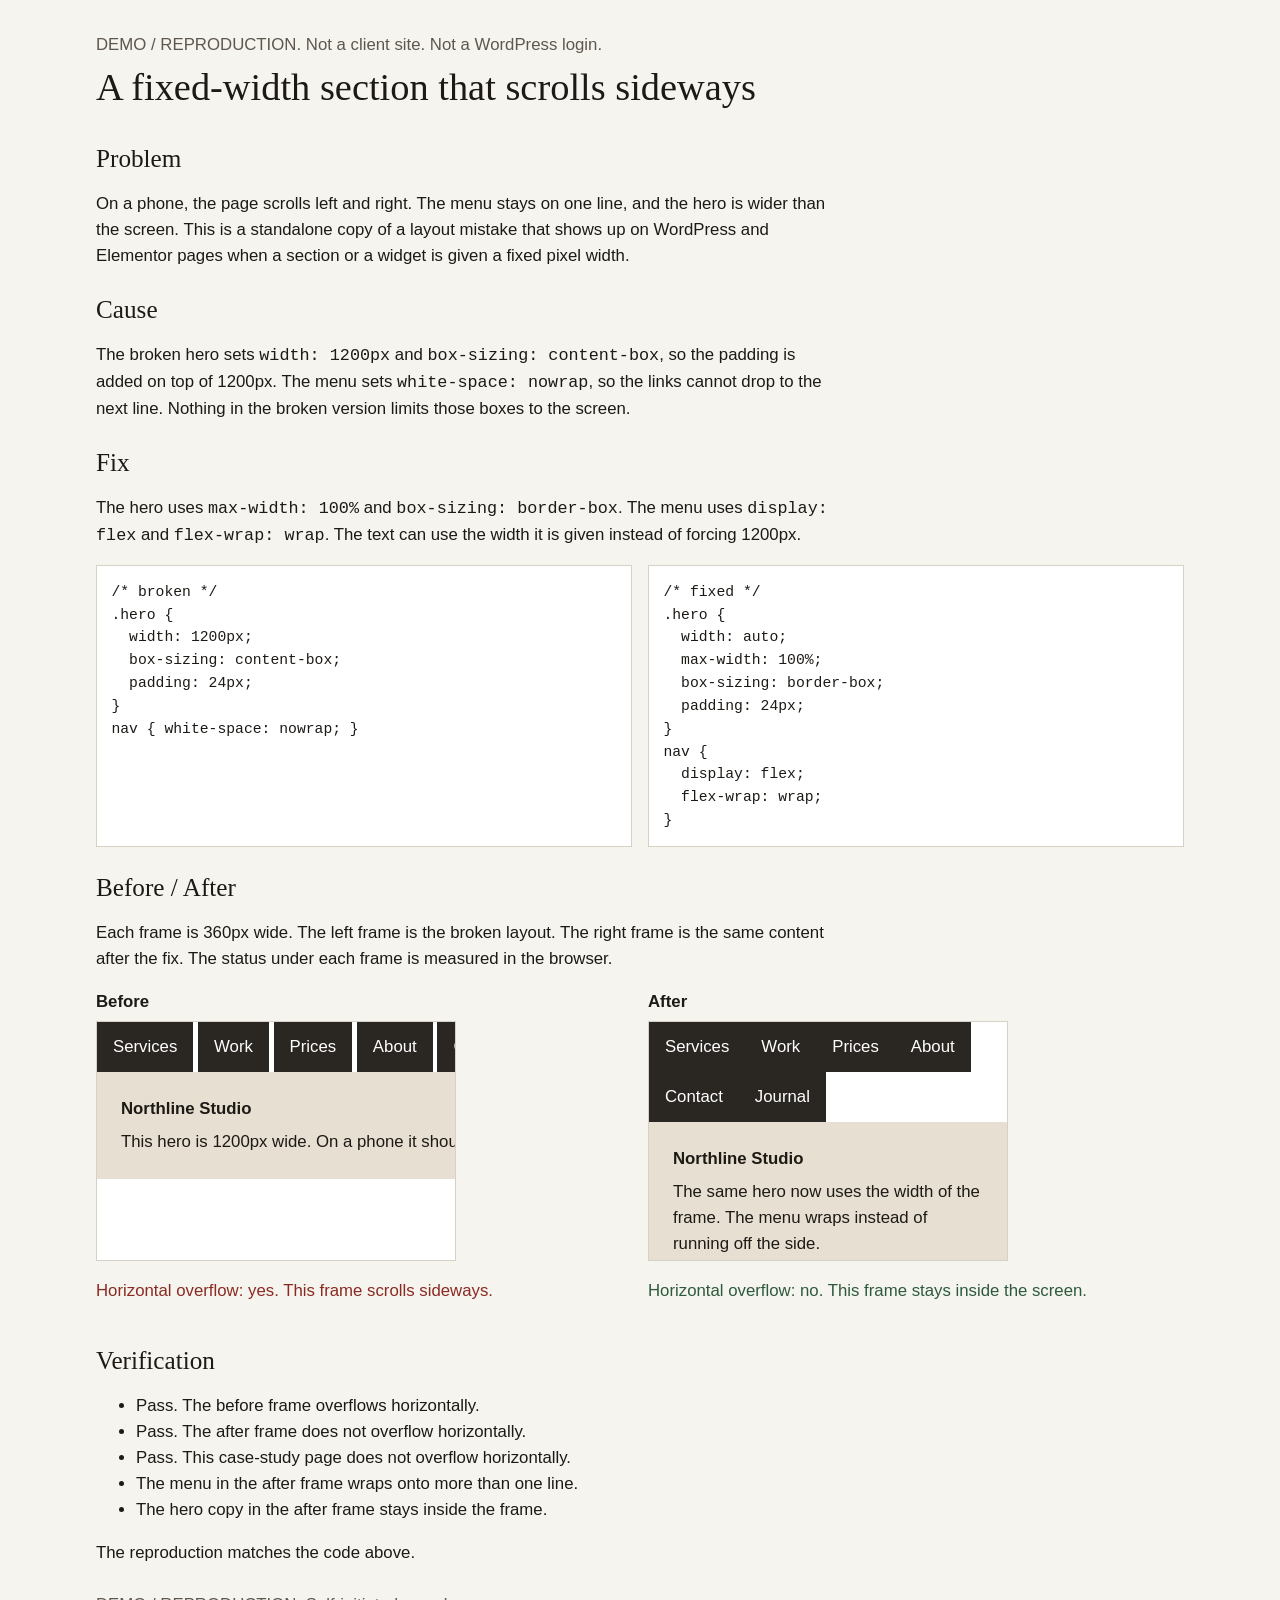
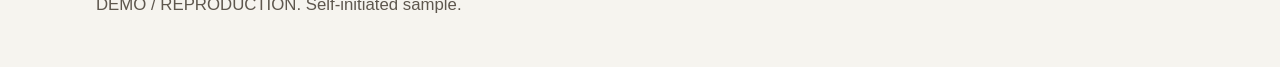
==== index.html @ 4052cf70 "Add a self-initiated responsive overflow reproduction. Co-authored-by: Cursor <cursoragent@cursor.co" ====
<!DOCTYPE html>
<html lang="en">
<head>
  <meta charset="utf-8">
  <meta name="viewport" content="width=device-width, initial-scale=1">
  <title>DEMO / REPRODUCTION — Responsive overflow fix</title>
  <link rel="stylesheet" href="styles.css">
</head>
<body>
  <a class="skip" href="#main">Skip to content</a>
  <header class="top">
    <div class="wrap">
      <p class="label">DEMO / REPRODUCTION. Not a client site. Not a WordPress login.</p>
      <h1>A fixed-width section that scrolls sideways</h1>
    </div>
  </header>
  <main id="main" class="wrap">
    <section>
      <h2>Problem</h2>
      <p>On a phone, the page scrolls left and right. The menu stays on one line, and the hero is wider than the screen. This is a standalone copy of a layout mistake that shows up on WordPress and Elementor pages when a section or a widget is given a fixed pixel width.</p>
    </section>
    <section>
      <h2>Cause</h2>
      <p>The broken hero sets <code>width: 1200px</code> and <code>box-sizing: content-box</code>, so the padding is added on top of 1200px. The menu sets <code>white-space: nowrap</code>, so the links cannot drop to the next line. Nothing in the broken version limits those boxes to the screen.</p>
    </section>
    <section>
      <h2>Fix</h2>
      <p>The hero uses <code>max-width: 100%</code> and <code>box-sizing: border-box</code>. The menu uses <code>display: flex</code> and <code>flex-wrap: wrap</code>. The text can use the width it is given instead of forcing 1200px.</p>
      <div class="code-grid">
        <pre><code>/* broken */
.hero {
  width: 1200px;
  box-sizing: content-box;
  padding: 24px;
}
nav { white-space: nowrap; }</code></pre>
        <pre><code>/* fixed */
.hero {
  width: auto;
  max-width: 100%;
  box-sizing: border-box;
  padding: 24px;
}
nav {
  display: flex;
  flex-wrap: wrap;
}</code></pre>
      </div>
    </section>
    <section>
      <h2>Before / After</h2>
      <p>Each frame is 360px wide. The left frame is the broken layout. The right frame is the same content after the fix. The status under each frame is measured in the browser.</p>
      <div class="pair">
        <figure>
          <figcaption>Before</figcaption>
          <div class="frame" id="broken-frame" data-mode="broken" tabindex="0" aria-label="Broken layout, sideways scroll expected">
            <div class="mock">
              <nav>
                <a href="#main">Services</a>
                <a href="#main">Work</a>
                <a href="#main">Prices</a>
                <a href="#main">About</a>
                <a href="#main">Contact</a>
                <a href="#main">Journal</a>
              </nav>
              <div class="hero">
                <strong>Northline Studio</strong>
                <p>This hero is 1200px wide. On a phone it should stay inside the screen. In this frame it does not.</p>
              </div>
            </div>
          </div>
          <p class="status" id="broken-status">Measuring…</p>
        </figure>
        <figure>
          <figcaption>After</figcaption>
          <div class="frame" id="fixed-frame" data-mode="fixed" tabindex="0" aria-label="Fixed layout, no sideways scroll expected">
            <div class="mock">
              <nav>
                <a href="#main">Services</a>
                <a href="#main">Work</a>
                <a href="#main">Prices</a>
                <a href="#main">About</a>
                <a href="#main">Contact</a>
                <a href="#main">Journal</a>
              </nav>
              <div class="hero">
                <strong>Northline Studio</strong>
                <p>The same hero now uses the width of the frame. The menu wraps instead of running off the side.</p>
              </div>
            </div>
          </div>
          <p class="status" id="fixed-status">Measuring…</p>
        </figure>
      </div>
    </section>
    <section>
      <h2>Verification</h2>
      <ul>
        <li id="check-broken">Before frame overflows horizontally.</li>
        <li id="check-fixed">After frame does not overflow horizontally.</li>
        <li id="check-page">This case-study page itself does not overflow horizontally.</li>
        <li>The menu in the after frame wraps onto more than one line.</li>
        <li>The hero copy in the after frame stays inside the frame.</li>
      </ul>
      <p id="summary"></p>
    </section>
  </main>
  <footer class="wrap">
    <p>DEMO / REPRODUCTION. Self-initiated sample.</p>
  </footer>
  <script src="check.js"></script>
</body>
</html>
---- styles.css ----
:root {
  --paper: #f6f4ef;
  --ink: #1d1a16;
  --muted: #5e574e;
  --line: #d7d0c4;
  --bad: #8a2a22;
  --good: #2d5a3d;
}

* { box-sizing: border-box; }

html, body { max-width: 100%; overflow-x: clip; }

body {
  margin: 0;
  background: var(--paper);
  color: var(--ink);
  font: 1.05rem/1.55 "Segoe UI", sans-serif;
}

.skip {
  position: absolute;
  left: 0.75rem;
  top: -3rem;
  background: var(--ink);
  color: var(--paper);
  padding: 0.35rem 0.6rem;
}

.skip:focus { top: 0.75rem; }

.wrap {
  width: min(68rem, calc(100% - 2rem));
  margin-inline: auto;
}

.top { padding: 2rem 0 0.5rem; }

.label { color: var(--muted); margin: 0 0 0.4rem; }

h1, h2 {
  font-family: Georgia, "Times New Roman", serif;
  font-weight: 500;
  line-height: 1.2;
}

h1 { font-size: clamp(1.8rem, 3vw, 2.6rem); margin: 0; }

h2 { margin: 0 0 0.4rem; }

section { margin: 1.6rem 0; min-width: 0; }

p { max-width: 46rem; }

.code-grid, .pair {
  display: grid;
  grid-template-columns: repeat(2, minmax(0, 1fr));
  gap: 1rem;
  min-width: 0;
  max-width: 100%;
}

pre {
  margin: 0;
  min-width: 0;
  max-width: 100%;
  padding: 0.9rem;
  background: #fff;
  border: 1px solid var(--line);
  overflow-x: auto;
  font-size: 0.92rem;
}

figure { margin: 0; min-width: 0; max-width: 100%; }

figcaption { margin-bottom: 0.4rem; font-weight: 700; }

.frame {
  width: min(360px, 100%);
  max-width: 100%;
  min-width: 0;
  height: 240px;
  overflow: auto;
  background: #fff;
  border: 1px solid var(--line);
}

.mock nav a {
  color: #fff;
  background: #2a2723;
  text-decoration: none;
  padding: 12px 16px;
  display: inline-block;
}

.frame[data-mode="broken"] nav { white-space: nowrap; }

.frame[data-mode="broken"] .hero {
  width: 1200px;
  box-sizing: content-box;
  padding: 24px;
  background: #e6dfd2;
}

.frame[data-mode="fixed"] nav {
  display: flex;
  flex-wrap: wrap;
}

.frame[data-mode="fixed"] .hero {
  width: auto;
  max-width: 100%;
  box-sizing: border-box;
  padding: 24px;
  background: #e6dfd2;
}

.hero p { margin: 0.4rem 0 0; max-width: none; }

.status { color: var(--muted); }

.status.bad { color: var(--bad); }

.status.good { color: var(--good); }

footer { color: var(--muted); padding-bottom: 2rem; }

a:focus-visible, .frame:focus-visible {
  outline: 2px solid var(--ink);
  outline-offset: 2px;
}

@media (max-width: 800px) {
  .code-grid, .pair { grid-template-columns: 1fr; }
}
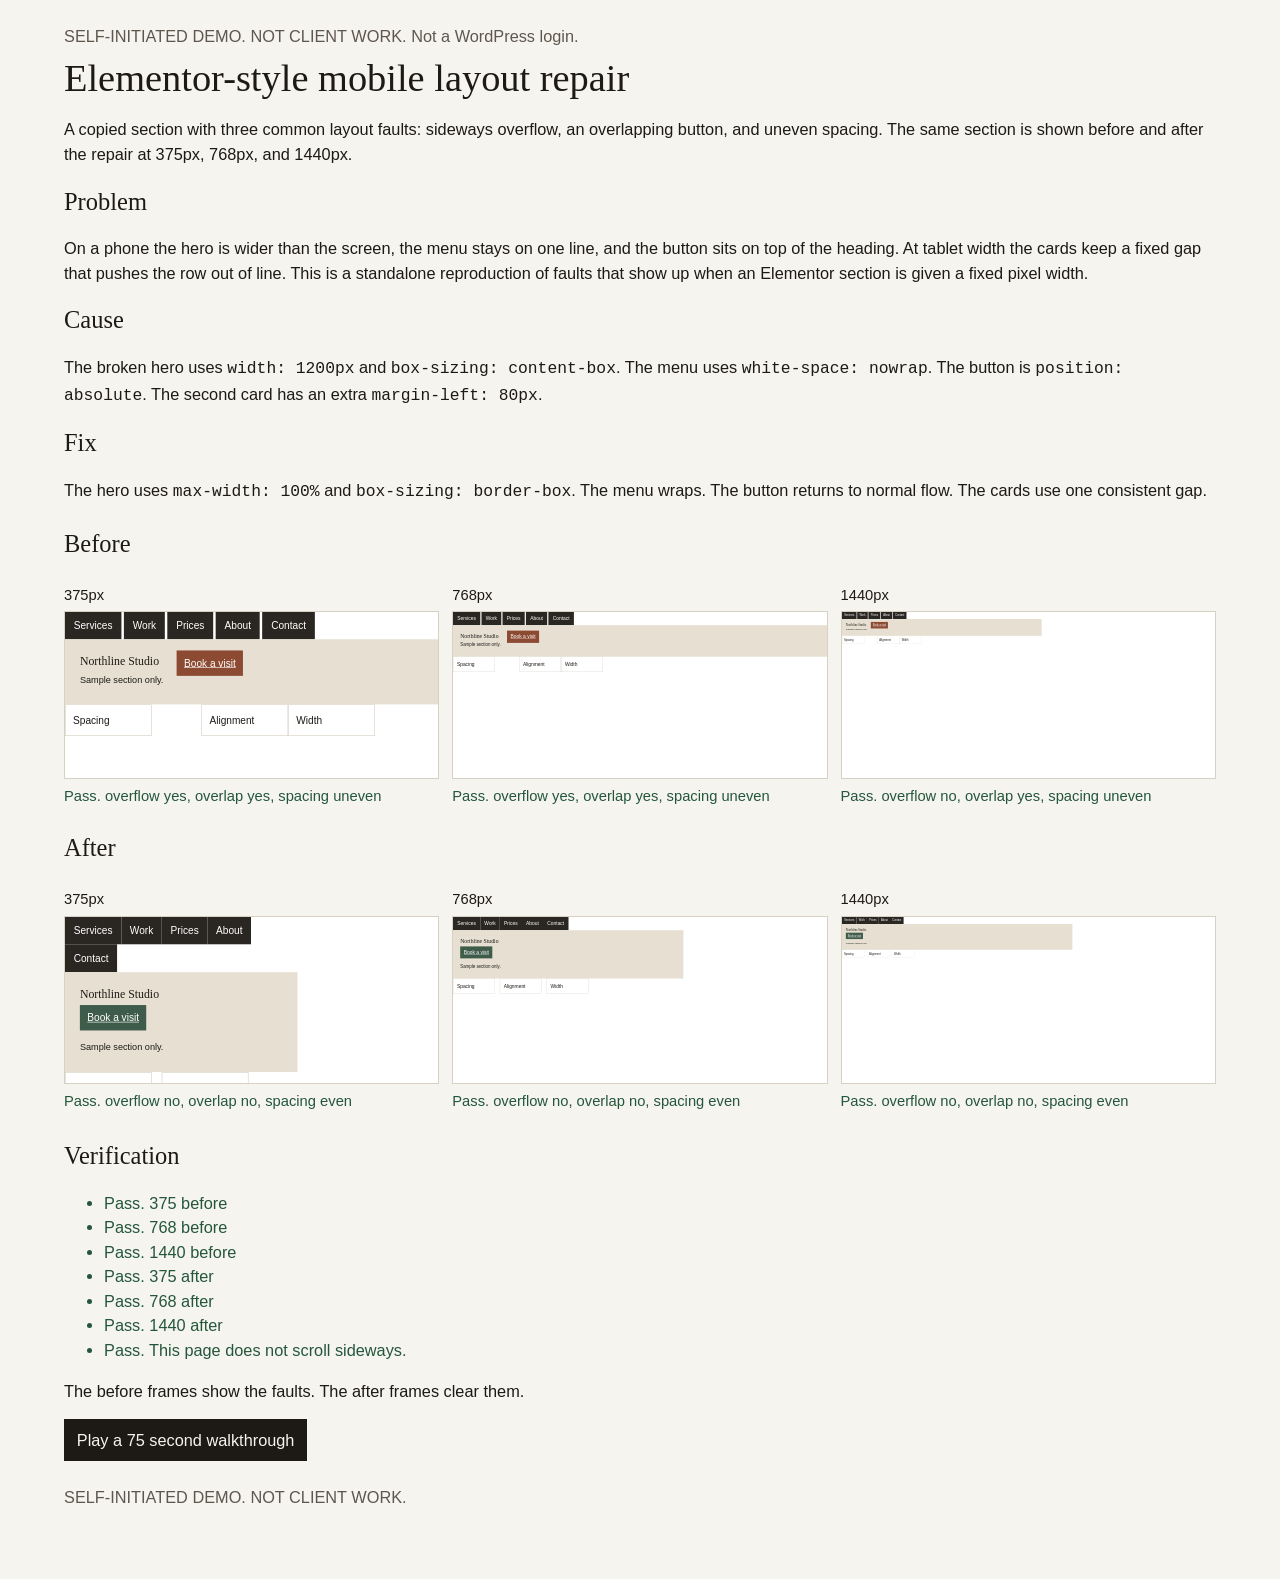
==== commit 03c94276: "Show the layout repair at phone, tablet, and desktop widths. The demo now records overflow, overlap," ====
--- a/index.html
+++ b/index.html
@@ -3,111 +3,63 @@
 <head>
   <meta charset="utf-8">
   <meta name="viewport" content="width=device-width, initial-scale=1">
-  <title>DEMO / REPRODUCTION — Responsive overflow fix</title>
+  <title>SELF-INITIATED DEMO — Elementor-style mobile layout repair</title>
   <link rel="stylesheet" href="styles.css">
 </head>
 <body>
   <a class="skip" href="#main">Skip to content</a>
   <header class="top">
-    <div class="wrap">
-      <p class="label">DEMO / REPRODUCTION. Not a client site. Not a WordPress login.</p>
-      <h1>A fixed-width section that scrolls sideways</h1>
-    </div>
+    <p class="label">SELF-INITIATED DEMO. NOT CLIENT WORK. Not a WordPress login.</p>
+    <h1>Elementor-style mobile layout repair</h1>
+    <p>A copied section with three common layout faults: sideways overflow, an overlapping button, and uneven spacing. The same section is shown before and after the repair at 375px, 768px, and 1440px.</p>
   </header>
-  <main id="main" class="wrap">
-    <section>
+  <main id="main">
+    <section class="wrap">
       <h2>Problem</h2>
-      <p>On a phone, the page scrolls left and right. The menu stays on one line, and the hero is wider than the screen. This is a standalone copy of a layout mistake that shows up on WordPress and Elementor pages when a section or a widget is given a fixed pixel width.</p>
+      <p>On a phone the hero is wider than the screen, the menu stays on one line, and the button sits on top of the heading. At tablet width the cards keep a fixed gap that pushes the row out of line. This is a standalone reproduction of faults that show up when an Elementor section is given a fixed pixel width.</p>
+      <h2>Cause</h2>
+      <p>The broken hero uses <code>width: 1200px</code> and <code>box-sizing: content-box</code>. The menu uses <code>white-space: nowrap</code>. The button is <code>position: absolute</code>. The second card has an extra <code>margin-left: 80px</code>.</p>
+      <h2>Fix</h2>
+      <p>The hero uses <code>max-width: 100%</code> and <code>box-sizing: border-box</code>. The menu wraps. The button returns to normal flow. The cards use one consistent gap.</p>
     </section>
-    <section>
-      <h2>Cause</h2>
-      <p>The broken hero sets <code>width: 1200px</code> and <code>box-sizing: content-box</code>, so the padding is added on top of 1200px. The menu sets <code>white-space: nowrap</code>, so the links cannot drop to the next line. Nothing in the broken version limits those boxes to the screen.</p>
+    <section class="wrap">
+      <h2>Before</h2>
+      <div class="board" id="before-board" data-mode="broken"></div>
+      <h2>After</h2>
+      <div class="board" id="after-board" data-mode="fixed"></div>
     </section>
-    <section>
-      <h2>Fix</h2>
-      <p>The hero uses <code>max-width: 100%</code> and <code>box-sizing: border-box</code>. The menu uses <code>display: flex</code> and <code>flex-wrap: wrap</code>. The text can use the width it is given instead of forcing 1200px.</p>
-      <div class="code-grid">
-        <pre><code>/* broken */
-.hero {
-  width: 1200px;
-  box-sizing: content-box;
-  padding: 24px;
-}
-nav { white-space: nowrap; }</code></pre>
-        <pre><code>/* fixed */
-.hero {
-  width: auto;
-  max-width: 100%;
-  box-sizing: border-box;
-  padding: 24px;
-}
-nav {
-  display: flex;
-  flex-wrap: wrap;
-}</code></pre>
-      </div>
-    </section>
-    <section>
-      <h2>Before / After</h2>
-      <p>Each frame is 360px wide. The left frame is the broken layout. The right frame is the same content after the fix. The status under each frame is measured in the browser.</p>
-      <div class="pair">
-        <figure>
-          <figcaption>Before</figcaption>
-          <div class="frame" id="broken-frame" data-mode="broken" tabindex="0" aria-label="Broken layout, sideways scroll expected">
-            <div class="mock">
-              <nav>
-                <a href="#main">Services</a>
-                <a href="#main">Work</a>
-                <a href="#main">Prices</a>
-                <a href="#main">About</a>
-                <a href="#main">Contact</a>
-                <a href="#main">Journal</a>
-              </nav>
-              <div class="hero">
-                <strong>Northline Studio</strong>
-                <p>This hero is 1200px wide. On a phone it should stay inside the screen. In this frame it does not.</p>
-              </div>
-            </div>
-          </div>
-          <p class="status" id="broken-status">Measuring…</p>
-        </figure>
-        <figure>
-          <figcaption>After</figcaption>
-          <div class="frame" id="fixed-frame" data-mode="fixed" tabindex="0" aria-label="Fixed layout, no sideways scroll expected">
-            <div class="mock">
-              <nav>
-                <a href="#main">Services</a>
-                <a href="#main">Work</a>
-                <a href="#main">Prices</a>
-                <a href="#main">About</a>
-                <a href="#main">Contact</a>
-                <a href="#main">Journal</a>
-              </nav>
-              <div class="hero">
-                <strong>Northline Studio</strong>
-                <p>The same hero now uses the width of the frame. The menu wraps instead of running off the side.</p>
-              </div>
-            </div>
-          </div>
-          <p class="status" id="fixed-status">Measuring…</p>
-        </figure>
-      </div>
-    </section>
-    <section>
+    <section class="wrap">
       <h2>Verification</h2>
-      <ul>
-        <li id="check-broken">Before frame overflows horizontally.</li>
-        <li id="check-fixed">After frame does not overflow horizontally.</li>
-        <li id="check-page">This case-study page itself does not overflow horizontally.</li>
-        <li>The menu in the after frame wraps onto more than one line.</li>
-        <li>The hero copy in the after frame stays inside the frame.</li>
-      </ul>
+      <ul id="checks"></ul>
       <p id="summary"></p>
+      <button type="button" id="play">Play a 75 second walkthrough</button>
+      <p id="walk" aria-live="polite"></p>
     </section>
   </main>
   <footer class="wrap">
-    <p>DEMO / REPRODUCTION. Self-initiated sample.</p>
+    <p>SELF-INITIATED DEMO. NOT CLIENT WORK.</p>
   </footer>
+  <template id="site-template">
+    <div class="site">
+      <nav>
+        <a href="#main">Services</a>
+        <a href="#main">Work</a>
+        <a href="#main">Prices</a>
+        <a href="#main">About</a>
+        <a href="#main">Contact</a>
+      </nav>
+      <div class="hero">
+        <h3 class="title">Northline Studio</h3>
+        <a class="cta" href="#main">Book a visit</a>
+        <p>Sample section only.</p>
+      </div>
+      <div class="cards">
+        <article>Spacing</article>
+        <article class="shift">Alignment</article>
+        <article>Width</article>
+      </div>
+    </div>
+  </template>
   <script src="check.js"></script>
 </body>
 </html>
--- a/styles.css
+++ b/styles.css
@@ -4,7 +4,7 @@
   --muted: #5e574e;
   --line: #d7d0c4;
   --bad: #8a2a22;
-  --good: #2d5a3d;
+  --good: #24573a;
 }
 
 * { box-sizing: border-box; }
@@ -15,7 +15,7 @@
   margin: 0;
   background: var(--paper);
   color: var(--ink);
-  font: 1.05rem/1.55 "Segoe UI", sans-serif;
+  font: 1.02rem/1.5 "Segoe UI", sans-serif;
 }
 
 .skip {
@@ -29,107 +29,107 @@
 
 .skip:focus { top: 0.75rem; }
 
-.wrap {
-  width: min(68rem, calc(100% - 2rem));
-  margin-inline: auto;
-}
+.wrap { width: min(72rem, calc(100% - 2rem)); margin: 0 auto 1.5rem; }
 
-.top { padding: 2rem 0 0.5rem; }
+.top { width: min(72rem, calc(100% - 2rem)); margin: 1.5rem auto 0; }
 
 .label { color: var(--muted); margin: 0 0 0.4rem; }
 
-h1, h2 {
-  font-family: Georgia, "Times New Roman", serif;
-  font-weight: 500;
-  line-height: 1.2;
+h1, h2, h3 { font-family: Georgia, "Times New Roman", serif; font-weight: 500; line-height: 1.2; }
+
+h1 { font-size: clamp(1.7rem, 3vw, 2.5rem); margin: 0 0 0.6rem; }
+
+.board {
+  display: grid;
+  grid-template-columns: repeat(3, minmax(0, 1fr));
+  gap: 0.8rem;
+  margin-bottom: 1.2rem;
 }
 
-h1 { font-size: clamp(1.8rem, 3vw, 2.6rem); margin: 0; }
+.slot { min-width: 0; }
 
-h2 { margin: 0 0 0.4rem; }
+.slot p { margin: 0.35rem 0; font-size: 0.92rem; }
 
-section { margin: 1.6rem 0; min-width: 0; }
-
-p { max-width: 46rem; }
-
-.code-grid, .pair {
-  display: grid;
-  grid-template-columns: repeat(2, minmax(0, 1fr));
-  gap: 1rem;
-  min-width: 0;
-  max-width: 100%;
+.frame {
+  height: 168px;
+  overflow: hidden;
+  border: 1px solid var(--line);
+  background: #fff;
 }
 
-pre {
-  margin: 0;
-  min-width: 0;
-  max-width: 100%;
-  padding: 0.9rem;
-  background: #fff;
-  border: 1px solid var(--line);
-  overflow-x: auto;
-  font-size: 0.92rem;
+.screen { transform-origin: top left; }
+
+.screen[data-width="375"] { width: 375px; transform: scale(0.62); }
+.screen[data-width="768"] { width: 768px; transform: scale(0.3); }
+.screen[data-width="1440"] { width: 1440px; transform: scale(0.16); }
+
+.site nav a {
+  display: inline-block;
+  padding: 10px 14px;
+  background: #2a2723;
+  color: #fff;
+  text-decoration: none;
 }
 
-figure { margin: 0; min-width: 0; max-width: 100%; }
+.screen[data-mode="broken"] nav { white-space: nowrap; }
 
-figcaption { margin-bottom: 0.4rem; font-weight: 700; }
+.screen[data-mode="fixed"] nav { display: flex; flex-wrap: wrap; }
 
-.frame {
-  width: min(360px, 100%);
-  max-width: 100%;
-  min-width: 0;
-  height: 240px;
-  overflow: auto;
-  background: #fff;
-  border: 1px solid var(--line);
+.hero { position: relative; background: #e7e0d2; padding: 24px; }
+
+.screen[data-mode="broken"] .hero {
+  width: 1200px;
+  box-sizing: content-box;
 }
 
-.mock nav a {
-  color: #fff;
-  background: #2a2723;
-  text-decoration: none;
-  padding: 12px 16px;
-  display: inline-block;
-}
-
-.frame[data-mode="broken"] nav { white-space: nowrap; }
-
-.frame[data-mode="broken"] .hero {
-  width: 1200px;
-  box-sizing: content-box;
-  padding: 24px;
-  background: #e6dfd2;
-}
-
-.frame[data-mode="fixed"] nav {
-  display: flex;
-  flex-wrap: wrap;
-}
-
-.frame[data-mode="fixed"] .hero {
+.screen[data-mode="fixed"] .hero {
   width: auto;
   max-width: 100%;
   box-sizing: border-box;
-  padding: 24px;
-  background: #e6dfd2;
 }
 
-.hero p { margin: 0.4rem 0 0; max-width: none; }
+.title { margin: 0 0 0.4rem; }
 
-.status { color: var(--muted); }
+.screen[data-mode="broken"] .cta {
+  position: absolute;
+  top: 18px;
+  left: 180px;
+  background: #8c4a32;
+  color: #fff;
+  padding: 8px 12px;
+}
 
-.status.bad { color: var(--bad); }
+.screen[data-mode="fixed"] .cta {
+  position: static;
+  display: inline-block;
+  margin: 0 0 0.6rem;
+  background: #3f5c4b;
+  color: #fff;
+  padding: 8px 12px;
+}
 
-.status.good { color: var(--good); }
+.cards { display: flex; }
+.cards article { background: #fff; border: 1px solid var(--line); padding: 12px; min-width: 140px; }
+
+.screen[data-mode="broken"] .shift { margin-left: 80px; }
+.screen[data-mode="fixed"] .cards { gap: 16px; flex-wrap: wrap; }
+.screen[data-mode="fixed"] .shift { margin-left: 0; }
+
+.pass { color: var(--good); }
+.fail { color: var(--bad); }
+
+button {
+  font: inherit;
+  background: var(--ink);
+  color: var(--paper);
+  border: 0;
+  padding: 0.55rem 0.8rem;
+}
+
+button:focus-visible, a:focus-visible { outline: 2px solid var(--ink); outline-offset: 2px; }
 
 footer { color: var(--muted); padding-bottom: 2rem; }
 
-a:focus-visible, .frame:focus-visible {
-  outline: 2px solid var(--ink);
-  outline-offset: 2px;
+@media (max-width: 800px) {
+  .board { grid-template-columns: 1fr; }
 }
-
-@media (max-width: 800px) {
-  .code-grid, .pair { grid-template-columns: 1fr; }
-}
